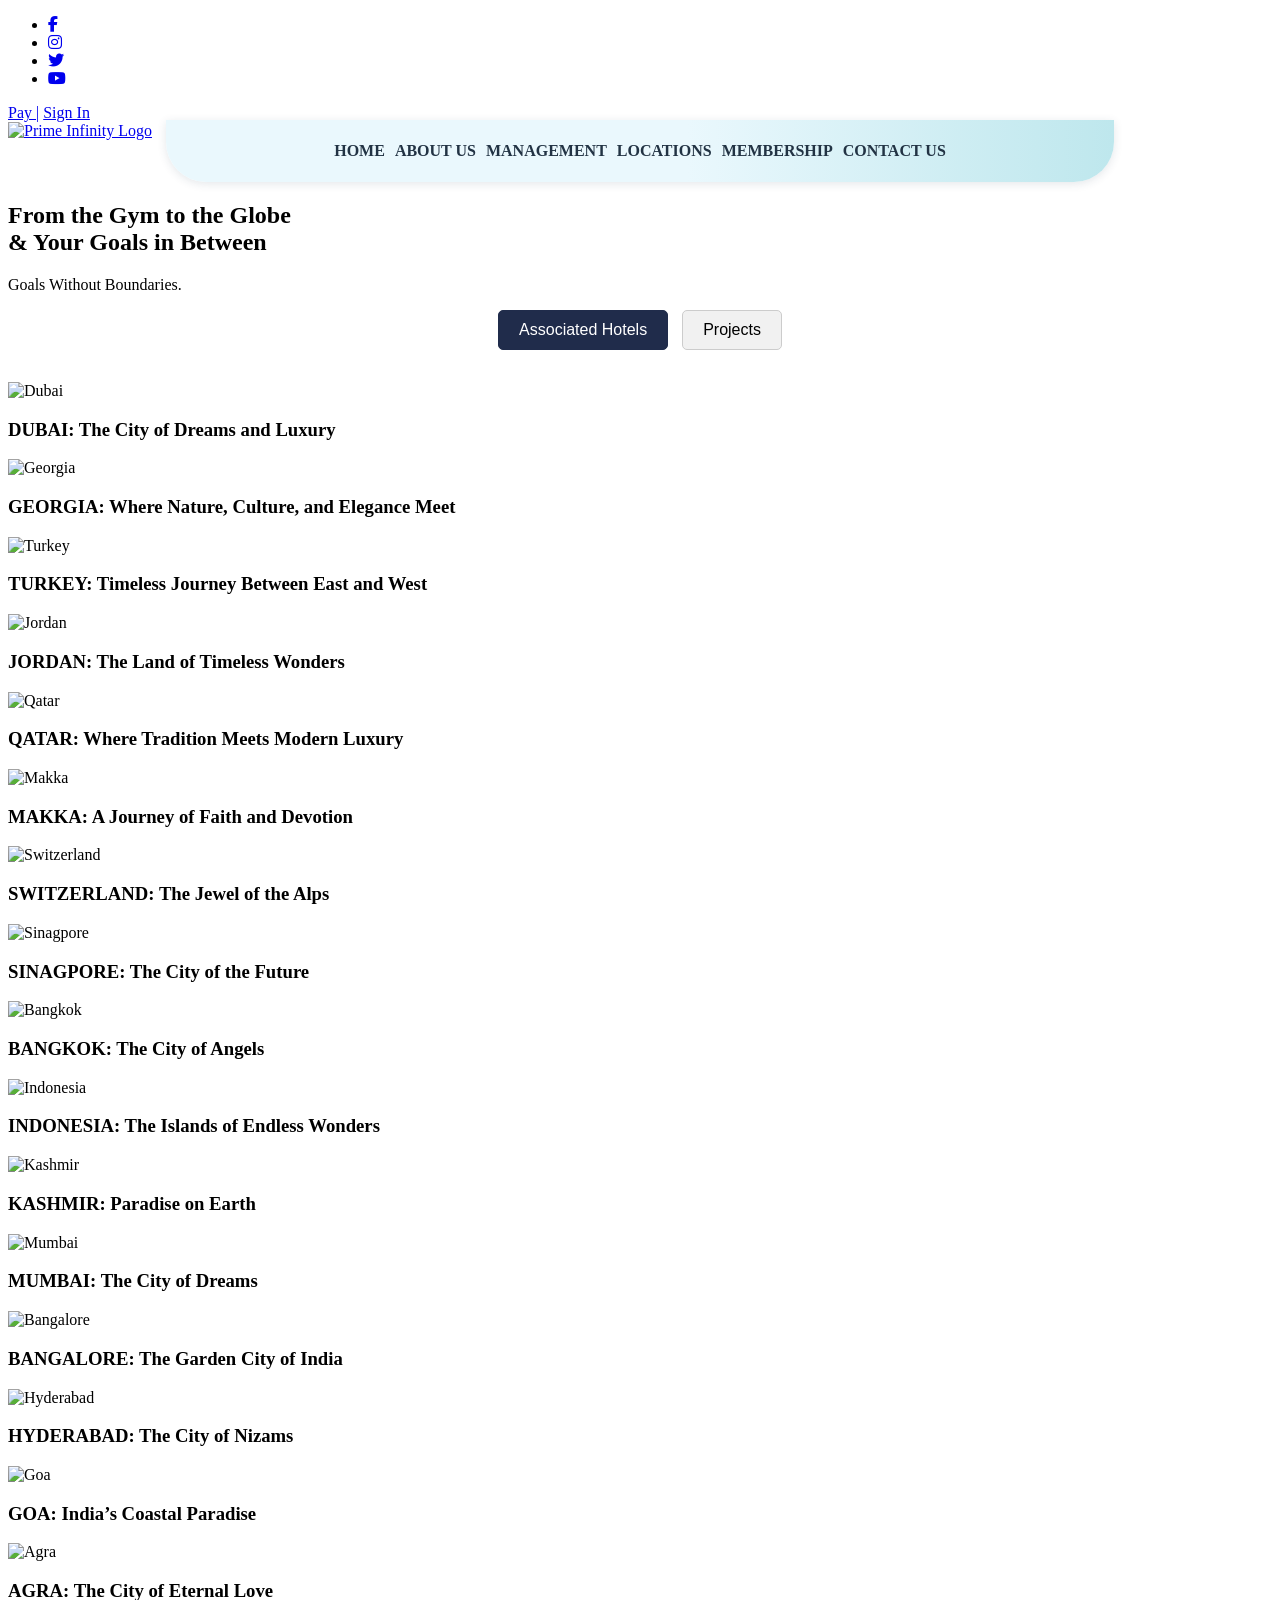
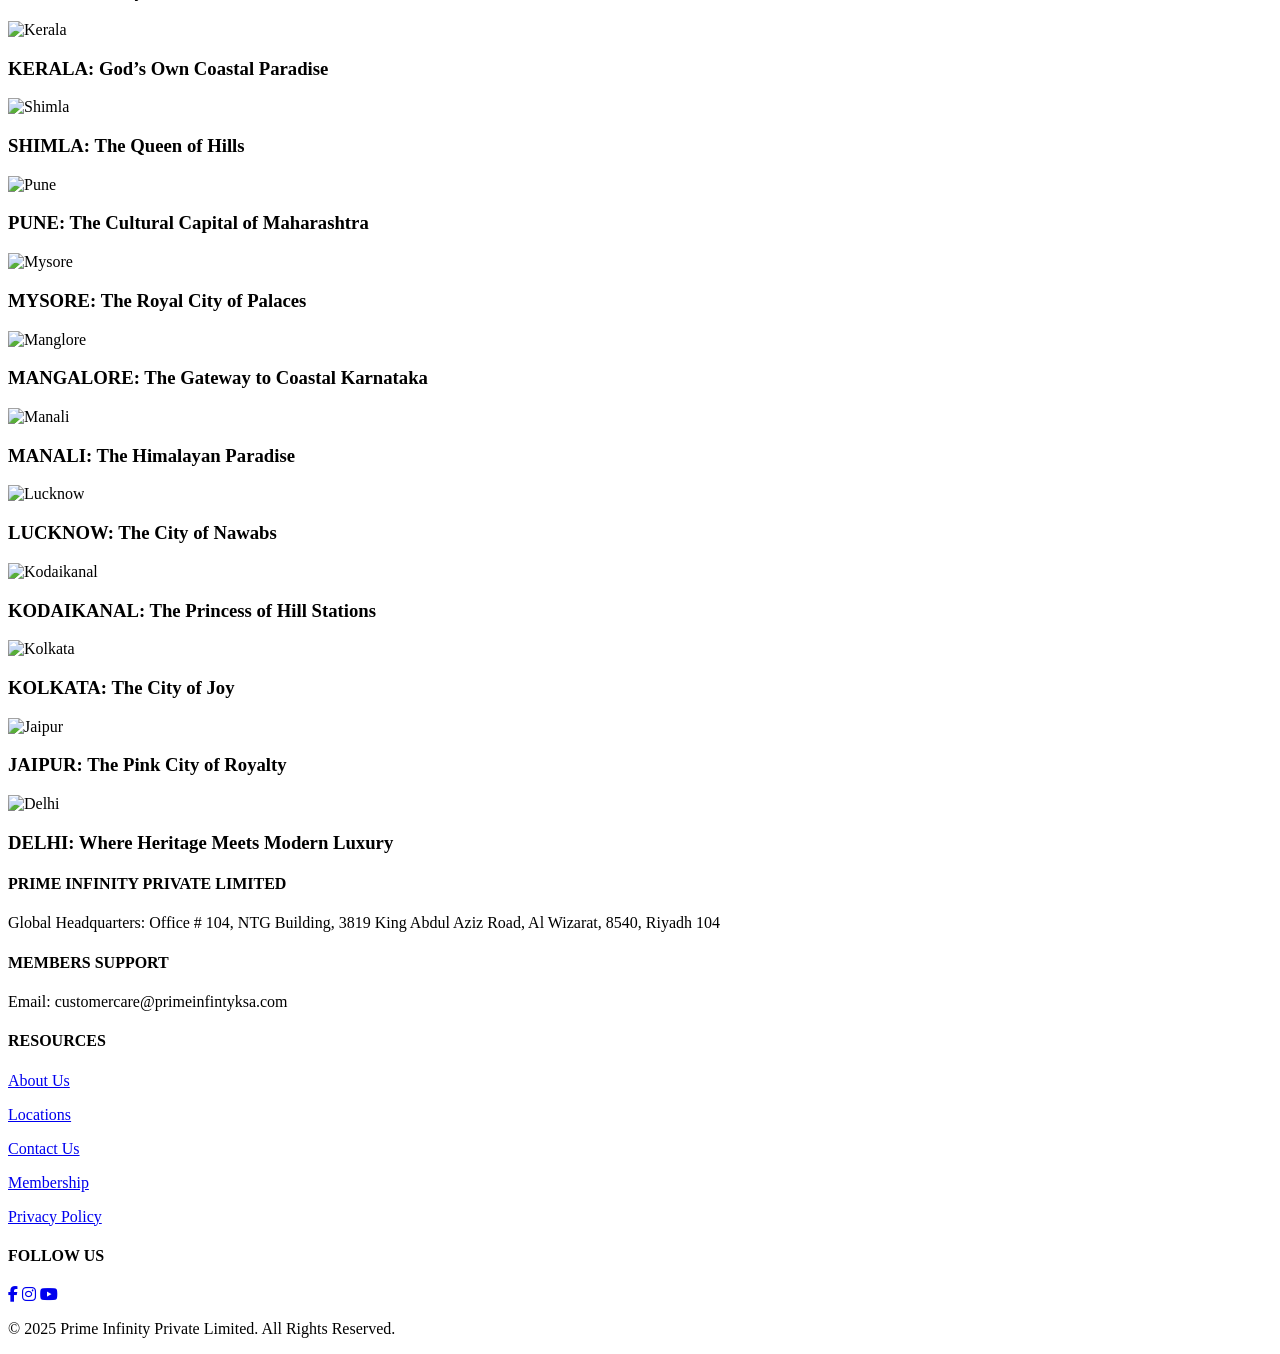
==== locations.html @ 7dd5a976 "Add files via upload" ====
<!DOCTYPE html>
<html lang="en">
<head>
    <meta charset="UTF-8">
    <meta name="viewport" content="width=device-width, initial-scale=1.0">
    <title>Locations | Prime Infinity</title>
    <meta name="description" content="Explore Prime Infinity's exclusive clubs, resorts, and fitness centers across Bangalore, Chennai, Hyderabad, Mumbai, and more.">
    <link rel="stylesheet" href="assets/css/style.css">
    <link rel="stylesheet" href="https://cdnjs.cloudflare.com/ajax/libs/font-awesome/6.5.2/css/all.min.css" />
    <link rel="icon" href="assets/images/favicon.png" type="image/png">

<script src="https://cdn.tailwindcss.com"></script>
    <link rel="preconnect" href="https://fonts.googleapis.com" />
    <link rel="preconnect" href="https://fonts.gstatic.com" crossorigin />
    <link
      href="https://fonts.googleapis.com/css2?family=Playfair+Display:wght@700&family=Poppins:wght@400;500;600&display=swap"
      rel="stylesheet"
    />


 <style>
    .tabs-container {
            text-align: center;
            margin-bottom: 2rem;
        }
        .tab-btn {
            padding: 10px 20px;
            cursor: pointer;
            border: 1px solid #ccc;
            background-color: #f1f1f1;
            margin: 0 5px;
            border-radius: 5px;
            font-size: 1rem;
        }
        .tab-btn.active {
            background-color: #202C4B; /* Example active color */
            color: white;
            border-color: #202C4B;
        }
        .tab-content {
            display: none; /* Hide all tab content by default */
        }
        .tab-content.active {
            display: block; /* Show active tab content */
        }
        .location-card {
            cursor: pointer; /* Add pointer cursor to indicate it's clickable */
        }

        /* Lightbox (Full-screen image pop-up) styles */
        .lightbox {
            display: none; /* Hidden by default */
            position: fixed; /* Stay in place */
            z-index: 1000; /* Sit on top */
            left: 0;
            top: 0;
            width: 100%;
            height: 100%;
            overflow: auto; /* Enable scroll if needed */
            background-color: rgba(0,0,0,0.9); /* Black w/ opacity */
            justify-content: center;
            align-items: center;
        }
        .lightbox-content {
            margin: auto;
            display: block;
            max-width: 80%;
            max-height: 80%;
        }
        .lightbox-close {
            position: absolute;
            top: 25px;
            right: 35px;
            color: #f1f1f1;
            font-size: 40px;
            font-weight: bold;
            transition: 0.3s;
            cursor: pointer;
        }
        .lightbox-close:hover,
        .lightbox-close:focus {
            color: #bbb;
            text-decoration: none;
            cursor: pointer;
        }
        
        /* Add this CSS to the <style> block in your locations.html file */
.lightbox-nav {
    position: absolute;
    top: 50%;
    transform: translateY(-50%);
    color: white; /* White color for contrast */
    background-color: rgba(0, 0, 0, 0.5); /* Semi-transparent black background */
    border: none;
    cursor: pointer;
    font-size: 3rem; /* Make the arrow icon much larger */
    padding: 10px 15px;
    border-radius: 50%; /* Optional: for a circular button look */
    z-index: 1001; /* Ensure they are above the image and background */
    line-height: 1; /* Center the text icon vertically */
    height: 60px; /* Define size */
    width: 60px; /* Define size */
    display: flex; /* Use flexbox to truly center the arrow inside */
    justify-content: center;
    align-items: center;
    transition: background-color 0.3s;
}

.lightbox-nav:hover {
    background-color: rgba(0, 0, 0, 0.8); /* Darken on hover */
}

.lightbox-prev {
    left: 20px; /* Position on the left */
}

.lightbox-next {
    right: 20px; /* Position on the right */
}
  </style>


</head>
<body>

    
    <!-- Header  -->

    <header>
       <div class="custome-subhead-bg">
        <div class="container subheader-flex">
          <ul class="nav-menu">
            <li>
              <a
                href="https://facebook.com/your-profile"
                target="_blank"
                aria-label="Facebook"
                ><i class="fab fa-facebook-f"></i
              ></a>
            </li>
            <li>
              <a
                href="https://instagram.com/your-profile"
                target="_blank"
                aria-label="Instagram"
                ><i class="fab fa-instagram"></i
              ></a>
            </li>
            <li>
              <a
                href="https://instagram.com/your-profile"
                target="_blank"
                aria-label="Twitter"
                ><i class="fab fa-twitter"></i
              ></a>
            </li>
            <li>
              <a
                href="https://youtube.com/your-channel"
                target="_blank"
                aria-label="YouTube"
                ><i class="fab fa-youtube"></i
              ></a>
            </li>
          </ul>
          <div class="nav-right">
            <a href="#">Pay |</a>
            <a href="#">Sign In</a>
          </div>
        </div>
    </div>

      <div class="container">
        
        <nav class="navbar" style="">
          <a href="index.html" class="logo"
            ><img src="assets/images/logo1.png" alt="Prime Infinity Logo"
          /></a>
          
          <ul class="nav-menu custom-navbar-menu" style="display: flex; justify-content: center; align-items: center; gap: 10px; list-style: none; margin: 0; padding: 22px 0;background: linear-gradient(90deg,#eaf8fd 55%, #bee7ed); border-radius: 0 0 40px 40px; margin: 0 auto; width: 75%; margin-top: -20px; box-shadow: 0 2px 10px rgba(30,60,85,0.12);">
      <li><a href="index.html" class="nav-link" style="color: #234; text-decoration: none; font-weight: 600;">HOME</a></li>
      <li><a href="about.html" class="nav-link" style="color: #234; text-decoration: none; font-weight: 600;">ABOUT US</a></li>
      <li><a href="management.html" class="nav-link" style="color: #234; text-decoration: none; font-weight: 600;">MANAGEMENT</a></li>
      <li><a href="locations.html" class="nav-link active" style="color: #234; text-decoration: none; font-weight: 600;">LOCATIONS</a></li>
      <li><a href="membership.html" style="color: #234; text-decoration: none; font-weight: 600;">MEMBERSHIP</a></li>
      <li><a href="contact.html" class="nav-link" style="color: #234; text-decoration: none; font-weight: 600;">CONTACT US</a></li>
    </ul>
         
          <div class="hamburger">
            <span class="bar"></span>
            <span class="bar"></span>
            <span class="bar"></span>
          </div>
        </nav>
      </div>
    </header>

    <!-- Header end -->
    <main>
        <section class="hero-section" style="background-image: url('assets/images/locations.webp');">
   
    <div class="hero-content hero-content-left">
        <h1>From the Gym to the Globe <br>& Your Goals in Between</h1>
        <p>Goals Without Boundaries.</p>
    </div>
</section>

        <section class="section">
        <div class="container">

                <div class="tabs-container">
                    <button class="tab-btn active" data-tab="associated-hotels">Associated Hotels</button>
                    <button class="tab-btn" data-tab="projects">Projects</button>
                </div>

            
                <!-- <h2 class="section-title">Our Locations</h2> -->
                <div id="associated-hotels" class="tab-content active">
                <div class="locations-grid">
                    <div class="location-card" data-lightbox-img="assets/images/Associate Hotels/Dubai/5.jpg">
                            <img src="assets/images/Associate Hotels/Dubai/4.jpg" alt="Dubai">
                            <div class="location-overlay"><h3>DUBAI: The City of Dreams and Luxury</h3></div>
                        </div>
                        <div class="location-card" data-lightbox-img="assets/images/Associate Hotels/Georgia/6.jpg">
                            <img src="assets/images/Associate Hotels/Georgia/3.jpg" alt="Georgia">
                            <div class="location-overlay"><h3>GEORGIA: Where Nature, Culture, and Elegance Meet</h3></div>
                        </div>
                        <div class="location-card" data-lightbox-img="assets/images/Associate Hotels/Turkey/5.jpg">
                            <img src="assets/images/Associate Hotels/Turkey/4.jpg" alt="Turkey">
                            <div class="location-overlay"><h3>TURKEY: Timeless Journey Between East and West</h3></div>
                        </div>
                        <div class="location-card" data-lightbox-img="assets/images/Associate Hotels/Jordan/5.jpg">
                            <img src="assets/images/Associate Hotels/Jordan/4.jpg" alt="Jordan">
                            <div class="location-overlay"><h3>JORDAN: The Land of Timeless Wonders</h3></div>
                        </div>
                        <div class="location-card" data-lightbox-img="assets/images/Associate Hotels/Qatar/5.jpg">
                            <img src="assets/images/Associate Hotels/Qatar/1.jpg" alt="Qatar">
                            <div class="location-overlay"><h3>QATAR: Where Tradition Meets Modern Luxury</h3></div>
                        </div>
                        <div class="location-card" data-lightbox-img="assets/images/Associate Hotels/Makkah/6.jpg">
                            <img src="assets/images/Associate Hotels/Makkah/1.jpg" alt="Makka">
                            <div class="location-overlay"><h3>MAKKA: A Journey of Faith and Devotion</h3></div>
                        </div>
                        <div class="location-card" data-lightbox-img="assets/images/Associate Hotels/Switzerland/6.jpg">
                            <img src="assets/images/Associate Hotels/Switzerland/4.jpg" alt="Switzerland">
                            <div class="location-overlay"><h3>SWITZERLAND: The Jewel of the Alps</h3></div>
                        </div>
                        <div class="location-card" data-lightbox-img="assets/images/Associate Hotels/Singapore/5.jpg">
                            <img src="assets/images/Associate Hotels/Singapore/1.jpg" alt="Sinagpore">
                            <div class="location-overlay"><h3>SINAGPORE: The City of the Future</h3></div>
                        </div>
                         <div class="location-card" data-lightbox-img="assets/images/Associate Hotels/Bangkok/5.jpg">
                            <img src="assets/images/Associate Hotels/Bangkok/3.jpg" alt="Bangkok">
                            <div class="location-overlay"><h3>BANGKOK: The City of Angels</h3></div>
                        </div>
                        <div class="location-card" data-lightbox-img="assets/images/Associate Hotels/Indonesia/5.jpg">
                            <img src="assets/images/Associate Hotels/Indonesia/3.jpg" alt="Indonesia">
                            <div class="location-overlay"><h3>INDONESIA: The Islands of Endless Wonders</h3></div>
                        </div>
                        <div class="location-card" data-lightbox-img="assets/images/Associate Hotels/Kashmir/5.jpg">
                            <img src="assets/images/Associate Hotels/Kashmir/1.jpg" alt="Kashmir">
                            <div class="location-overlay"><h3>KASHMIR: Paradise on Earth</h3></div>
                        </div>
                        <div class="location-card" data-lightbox-img="assets/images/Associate Hotels/Mumbai/5.jpg">
                            <img src="assets/images/Associate Hotels/Mumbai/4.jpg" alt="Mumbai">
                            <div class="location-overlay"><h3>MUMBAI: The City of Dreams</h3></div>
                        </div>
                        <div class="location-card" data-lightbox-img="assets/images/Associate Hotels/Bangalore/5.jpg">
                            <img src="assets/images/Associate Hotels/Banglore/4.jpg" alt="Bangalore">
                            <div class="location-overlay"><h3>BANGALORE: The Garden City of India</h3></div>
                        </div>
                        <div class="location-card" data-lightbox-img="assets/images/Associate Hotels/Hyderabad/6.jpg">
                            <img src="assets/images/Associate Hotels/Hyderabad/4.jpg" alt="Hyderabad">
                            <div class="location-overlay"><h3>HYDERABAD: The City of Nizams</h3></div>
                        </div>
                        <div class="location-card" data-lightbox-img="assets/images/Associate Hotels/Goa/5.jpg">
                            <img src="assets/images/Associate Hotels/Goa/4.jpg" alt="Goa">
                            <div class="location-overlay"><h3>GOA: India’s Coastal Paradise</h3></div>
                        </div>
                        <div class="location-card" data-lightbox-img="assets/images/Associate Hotels/Agra/6.jpg">
                            <img src="assets/images/Associate Hotels/Agra/1.jpg" alt="Agra">
                            <div class="location-overlay"><h3>AGRA: The City of Eternal Love</h3></div>
                        </div>
                        <div class="location-card" data-lightbox-img="assets/images/Associate Hotels/Kerala/6.jpg">
                            <img src="assets/images/Associate Hotels/Kerala/4.jpg" alt="Kerala">
                            <div class="location-overlay"><h3>KERALA: God’s Own Coastal Paradise</h3></div>
                        </div>
                        <div class="location-card" data-lightbox-img="assets/images/Associate Hotels/Shimla/5.jpg">
                            <img src="assets/images/Associate Hotels/Shimla/2.jpg" alt="Shimla">
                            <div class="location-overlay"><h3>SHIMLA: The Queen of Hills</h3></div>
                        </div>
                        <div class="location-card" data-lightbox-img="assets/images/Associate Hotels/Pune/6.jpg">
                            <img src="assets/images/Associate Hotels/Pune/1.jpg" alt="Pune">
                            <div class="location-overlay"><h3>PUNE: The Cultural Capital of Maharashtra</h3></div>
                        </div>
                        <div class="location-card" data-lightbox-img="assets/images/Associate Hotels/Mysore/5.jpg">
                            <img src="assets/images/Associate Hotels/Mysore/2.jpg" alt="Mysore">
                            <div class="location-overlay"><h3>MYSORE: The Royal City of Palaces</h3></div>
                        </div>
                        <div class="location-card" data-lightbox-img="assets/images/Associate Hotels/Mangalore/5.jpg">
                            <img src="assets/images/Associate Hotels/Mangalore/1.jpg" alt="Manglore">
                            <div class="location-overlay"><h3>MANGALORE: The Gateway to Coastal Karnataka</h3></div>
                        </div>
                        <div class="location-card" data-lightbox-img="assets/images/Associate Hotels/Manali/5.jpg">
                            <img src="assets/images/Associate Hotels/Manali/2.jpg" alt="Manali">
                            <div class="location-overlay"><h3>MANALI: The Himalayan Paradise</h3></div>
                        </div>
                        <div class="location-card" data-lightbox-img="assets/images/Associate Hotels/Lucknow/6.jpg">
                            <img src="assets/images/Associate Hotels/Lucknow/4.jpg" alt="Lucknow">
                            <div class="location-overlay"><h3>LUCKNOW: The City of Nawabs</h3></div>
                        </div>
                        <div class="location-card" data-lightbox-img="assets/images/Associate Hotels/Kodaikanal/6.jpg">
                            <img src="assets/images/Associate Hotels/Kodaikanal/4.jpg" alt="Kodaikanal">
                            <div class="location-overlay"><h3>KODAIKANAL: The Princess of Hill Stations</h3></div>
                        </div>
                        <div class="location-card" data-lightbox-img="assets/images/Associate Hotels/Kolkata/6.jpg">
                            <img src="assets/images/Associate Hotels/Kolkata/4.jpg" alt="Kolkata">
                            <div class="location-overlay"><h3>KOLKATA: The City of Joy</h3></div>
                        </div>
                        <div class="location-card" data-lightbox-img="assets/images/Associate Hotels/Jaipur/6.jpg">
                            <img src="assets/images/Associate Hotels/Jaipur/3.jpg" alt="Jaipur">
                            <div class="location-overlay"><h3>JAIPUR: The Pink City of Royalty</h3></div>
                        </div>
                         <div class="location-card" data-lightbox-img="assets/images/Associate Hotels/Delhi/5.jpg">
                            <img src="assets/images/Associate Hotels/Delhi/4.jpg" alt="Delhi">
                            <div class="location-overlay"><h3>DELHI: Where Heritage Meets Modern Luxury</h3></div>
                        </div>
                    </div>
                </div>

                <div id="projects" class="tab-content">
                    <div class="locations-grid">
                        <div class="location-card" data-lightbox-img="assets/images/Projects/Country Kuteeram/8.jpg, assets/images/Projects/Country Kuteeram/9.jpg">
                            <img src="assets/images/Projects/Country Kuteeram/1.jpg" alt="COUNTRY KUTEERAM">
                            <div class="location-overlay"><h3>COUNTRY KUTEERAM</h3></div>
                        </div>
                        <div class="location-card" data-lightbox-img="assets/images/Projects/Osadia Garden City/1.jpg, assets/images/Projects/Osadia Garden City/2.jpg">
                            <img src="assets/images/Projects/Osadia Garden City/investment brochure final 2.jpg" alt="OSADIA GARDEN CITY">
                            <div class="location-overlay"><h3>OSADIA GARDEN CITY</h3></div>
                        </div>
                        <div class="location-card" data-lightbox-img="assets/images/Projects/Blue Breeze/1.jpg, assets/images/Projects/Blue Breeze/2.jpg">
                            <img src="assets/images/Projects/Blue Breeze/investment brochure final 2.jpg" alt="BLUE BREEZE">
                            <div class="location-overlay"><h3>BLUE BREEZE</h3></div>
                        </div>
                        <div class="location-card" data-lightbox-img="assets/images/Projects/Coconut Grove/1.jpg, assets/images/Projects/Coconut Grove/2.jpg">
                            <img src="assets/images/Projects/Coconut Grove/investment brochure final 2.jpg" alt="COCONUT GROVE">
                            <div class="location-overlay"><h3>COCONUT GROVE</h3></div>
                        </div>
                         <div class="location-card" data-lightbox-img="assets/images/Projects/Fairway/1.jpg, assets/images/Projects/Fairway/2.jpg">
                            <img src="assets/images/Projects/Fairway/investment brochure final 2.jpg" alt="FAIRWAY">
                            <div class="location-overlay"><h3>FAIRWAY</h3></div>
                        </div>
						<div class="location-card" data-lightbox-img="assets/images/Projects/Peacock Feathers/1.jpg, assets/images/Projects/Peacock Feathers/2.jpg">
                            <img src="assets/images/Projects/Peacock Feathers/investment brochure final 2.jpg" alt="PEACOCK FEATHERS">
                            <div class="location-overlay"><h3>PEACOCK FEATHERS</h3></div>
                        </div>
						<div class="location-card" data-lightbox-img="assets/images/Projects/Sagar Sundarvan/1.jpg, assets/images/Projects/Sagar Sundarvan/2.jpg">
                            <img src="assets/images/Projects/Sagar Sundarvan/investment brochure final 2.jpg" alt="SAGAR SUNDARVAN">
                            <div class="location-overlay"><h3>SAGAR SUNDARVAN</h3></div>
                        </div>
						<div class="location-card" data-lightbox-img="assets/images/Projects/Saila Bhoomi/1.jpg, assets/images/Projects/Saila Bhoomi/2.jpg">
                            <img src="assets/images/Projects/Saila Bhoomi/investment brochure final 2.jpg" alt="SAILA BHOOMI">
                            <div class="location-overlay"><h3>SAILA BHOOMI</h3></div>
                        </div>
						<div class="location-card" data-lightbox-img="assets/images/Projects/Saila Bhoomi Imperial/1.jpg, assets/images/Projects/Saila Bhoomi Imperial/2.jpg">
                            <img src="assets/images/Projects/Saila Bhoomi Imperial/investment brochure final 2.jpg" alt="SAILA BHOOMI IMPERIAL">
                            <div class="location-overlay"><h3>SAILA BHOOMI IMPERIAL</h3></div>
                        </div>
						<div class="location-card" data-lightbox-img="assets/images/Projects/Sagar Pushpavan/1.jpg, assets/images/Projects/Sagar Pushpavan/2.jpg">
                            <img src="assets/images/Projects/Sagar Pushpavan/investment brochure final 2.jpg" alt="SAGAR PUSHPAVAN">
                            <div class="location-overlay"><h3>SAGAR PUSHPAVAN</h3></div>
                        </div>
						<div class="location-card" data-lightbox-img="assets/images/Projects/Fariway Extension/1.jpg, assets/images/Projects/Fariway Extension/2.jpg">
                            <img src="assets/images/Projects/Fariway Extension/investment brochure final 2.jpg" alt="FAIRWAY EXTENSION">
                            <div class="location-overlay"><h3>FAIRWAY EXTENSION</h3></div>
                        </div>
						<div class="location-card" data-lightbox-img="assets/images/Projects/Sagar Meadows/1.jpg, assets/images/Projects/Sagar Meadows/2.jpg">
                            <img src="assets/images/Projects/Sagar Meadows/investment brochure final 2.jpg" alt="SAGAR MEADOWS">
                            <div class="location-overlay"><h3>SAGAR MEADOWS</h3></div>
                        </div>
						<div class="location-card" data-lightbox-img="assets/images/Projects/Golf Village/1.jpg, assets/images/Projects/Golf Village/2.jpg">
                            <img src="assets/images/Projects/Golf Village/investment brochure final 2.jpg" alt="GOLF VILLAGE">
                            <div class="location-overlay"><h3>GOLF VILLAGE</h3></div>
                        </div>
						<div class="location-card" data-lightbox-img="assets/images/Projects/Haritahavanam/1.jpg, assets/images/Projects/Haritahavanam/2.jpg">
                            <img src="assets/images/Projects/Haritahavanam/investment brochure final 2.jpg" alt="HARITHAVANAM">
                            <div class="location-overlay"><h3>HARITHAVANAM</h3></div>
                        </div>
						<div class="location-card" data-lightbox-img="assets/images/Projects/Ratna Bhoomi/1.jpg, assets/images/Projects/Ratna Bhoomi/2.jpg">
                            <img src="assets/images/Projects/Ratna Bhoomi/3.png" alt="RATNA BHOOMI">
                            <div class="location-overlay"><h3>RATNA BHOOMI</h3></div>
                        </div>
						<div class="location-card" data-lightbox-img="assets/images/Projects/Ratna Bhoomi New/1.jpg, assets/images/Projects/Ratna Bhoomi New/2.jpg">
                            <img src="assets/images/Projects/Ratna Bhoomi New/investment brochure final 2.jpg" alt="RATNA BHOOMI NEW">
                            <div class="location-overlay"><h3>RATNA BHOOMI NEW</h3></div>
                        </div>
						<div class="location-card" data-lightbox-img="assets/images/Projects/Raj Bhoomi New/1.jpg, assets/images/Projects/Raj Bhoomi New/2.jpg">
                            <img src="assets/images/Projects/Raj Bhoomi New/investment brochure final 2.jpg" alt="RAJ BHOOMI NEW">
                            <div class="location-overlay"><h3>RAJ BHOOMI NEW</h3></div>
                        </div>
						<div class="location-card" data-lightbox-img="assets/images/Projects/Flamingo Nests/1.jpg, assets/images/Projects/Flamingo Nests/2.jpg">
                            <img src="assets/images/Projects/Flamingo Nests/investment brochure final 2.jpg" alt="FLAMINGO NESTS">
                            <div class="location-overlay"><h3>FLAMINGO NESTS</h3></div>
                        </div>
						<div class="location-card" data-lightbox-img="assets/images/Projects/Thirupuram/1.jpg, assets/images/Projects/Thirupuram/2.jpg">
                            <img src="assets/images/Projects/Thirupuram/investment brochure final 2.jpg" alt="THIRUPURAM">
                            <div class="location-overlay"><h3>THIRUPURAM</h3></div>
                        </div>
						<div class="location-card" data-lightbox-img="assets/images/Projects/Vedic Meadows/1.jpg, assets/images/Projects/Vedic Meadows/2.jpg">
                            <img src="assets/images/Projects/Vedic Meadows/investment brochure final 2.jpg" alt="VEDIC MEADOWS">
                            <div class="location-overlay"><h3>VEDIC MEADOWS</h3></div>
                        </div>
						<div class="location-card" data-lightbox-img="assets/images/Projects/Capital Meadows/1.jpg, assets/images/Projects/Capital Meadows/2.jpg">
                            <img src="assets/images/Projects/Capital Meadows/investment brochure final 2.jpg" alt="CAPITAL MEADOWS">
                            <div class="location-overlay"><h3>CAPITAL MEADOWS</h3></div>
                        </div>
						<div class="location-card" data-lightbox-img="assets/images/Projects/Capital Meadows 2/1.jpg, assets/images/Projects/Capital Meadows 2/2.jpg">
                            <img src="assets/images/Projects/Capital Meadows 2/investment brochure final 2.jpg" alt="CAPITAL MEADOWS 2">
                            <div class="location-overlay"><h3>CAPITAL MEADOWS 2</h3></div>
                        </div>
						<div class="location-card" data-lightbox-img="assets/images/Projects/Sarzameen/1.jpg, assets/images/Projects/Sarzameen/2.jpg">
                            <img src="assets/images/Projects/Sarzameen/investment brochure final 2.jpg" alt="SARZAMEEN">
                            <div class="location-overlay"><h3>SARZAMEEN</h3></div>
                        </div>
						<div class="location-card" data-lightbox-img="assets/images/Projects/Pilani Domiciles/1.jpg, assets/images/Projects/Pilani Domiciles/2.jpg">
                            <img src="assets/images/Projects/Pilani Domiciles/investment brochure final 2.jpg" alt="PILANI DMOCILES">
                            <div class="location-overlay"><h3>PILANI DMOCILES</h3></div>
                        </div>
						<div class="location-card" data-lightbox-img="assets/images/Projects/Ambiance Malligai/1.jpg, assets/images/Projects/Ambiance Malligai/2.jpg">
                            <img src="assets/images/Projects/Ambiance Malligai/investment brochure final 2.jpg" alt="AMBIANCE MALLIGAI">
                            <div class="location-overlay"><h3>AMBIANCE MALLIGAI</h3></div>
                        </div>
						<div class="location-card" data-lightbox-img="assets/images/Projects/Madhura Bhoomi/1.jpg, assets/images/Projects/Madhura Bhoomi/2.jpg">
                            <img src="assets/images/Projects/Madhura Bhoomi/investment brochure final 2.jpg" alt="MADHURA BHOOMI">
                            <div class="location-overlay"><h3>MADHURA BHOOMI</h3></div>
                        </div>
						<div class="location-card" data-lightbox-img="assets/images/Projects/Madhura Bhoomi Regal/1.jpg, assets/images/Projects/Madhura Bhoomi Regal/2.jpg">
                            <img src="assets/images/Projects/Madhura Bhoomi Regal /investment brochure final 2.jpg" alt=">MADHURA BHOOMI REGAL">
                            <div class="location-overlay"><h3>MADHURA BHOOMI REGAL</h3></div>
                        </div>
						<div class="location-card" data-lightbox-img="assets/images/Projects/Thangapuram/1.jpg, assets/images/Projects/Thangapuram/2.jpg">
                            <img src="assets/images/Projects/Thangapuram/investment brochure final 2.jpg" alt="THANGAPURAM">
                            <div class="location-overlay"><h3>THANGAPURAM</h3></div>
                        </div>
						
                    </div>
            </div>
        </section>
    </main>

    <footer>
    <div class="container">
        <div class="footer-grid">
            <div class="footer-col">
                <h4>PRIME INFINITY PRIVATE LIMITED</h4>
                 
                <p>Global Headquarters: Office # 104, NTG Building, 3819 King Abdul Aziz Road, Al Wizarat, 8540, Riyadh 104</p>
            </div>
            <div class="footer-col">
                <h4>MEMBERS SUPPORT</h4>
                <p>Email: customercare@primeinfintyksa.com</p>
            </div>
            <div class="footer-col">
                <h4>RESOURCES</h4>
                <p><a href="about.html">About Us</a></p>
                <p><a href="locations.html">Locations</a></p>
                <p><a href="contact.html">Contact Us</a></p>
                <p><a href="membership.html">Membership</a></p>
                <p><a href="#">Privacy Policy</a></p>
            </div>
            <div class="footer-col">
                <h4>FOLLOW US</h4>
                <div class="social-icons">
    <a href="https://facebook.com/your-profile" target="_blank" aria-label="Facebook"><i class="fab fa-facebook-f"></i></a>
    <a href="https://instagram.com/your-profile" target="_blank" aria-label="Instagram"><i class="fab fa-instagram"></i></a>
    <a href="https://youtube.com/your-channel" target="_blank" aria-label="YouTube"><i class="fab fa-youtube"></i></a>
                </div>
            </div>
        </div>
        <div class="footer-bottom">
            <p>© 2025 Prime Infinity Private Limited. All Rights Reserved.</p>
        </div>
    </div>
</footer>

    <script src="assets/js/script.js"></script>
    <script>
document.addEventListener('DOMContentLoaded', function() {
    // --- TAB FUNCTIONALITY (unchanged) ---
    const tabButtons = document.querySelectorAll('.tab-btn');
    const tabContents = document.querySelectorAll('.tab-content');

    tabButtons.forEach(button => {
        button.addEventListener('click', () => {
            tabButtons.forEach(btn => btn.classList.remove('active'));
            tabContents.forEach(content => content.classList.remove('active'));
            button.classList.add('active');
            const tabId = button.getAttribute('data-tab');
            const tabEl = document.getElementById(tabId);
            if (tabEl) tabEl.classList.add('active');
        });
    });

    // --- LIGHTBOX FUNCTIONALITY (multi-image support) ---
    const lightbox = document.getElementById('imageLightbox');
    const lightboxImg = document.getElementById('lightboxImg');
    const locationCards = document.querySelectorAll('.location-card');
    const closeBtn = document.querySelector('.lightbox-close');
    const prevBtn = document.querySelector('.lightbox-prev');
    const nextBtn = document.querySelector('.lightbox-next');

    let activeImages = []; // array of URLs for current open card
    let activeIndex = 0;

    function showLightboxWith(images, startIndex = 0) {
        if (!images || images.length === 0) return;
        activeImages = images;
        activeIndex = Math.max(0, Math.min(startIndex, images.length - 1));
        lightboxImg.src = activeImages[activeIndex];
        lightbox.style.display = 'flex';
        lightbox.setAttribute('aria-hidden', 'false');

        // show/hide nav buttons depending on number of images
        if (activeImages.length > 1) {
            prevBtn.style.display = 'flex';
            nextBtn.style.display = 'flex';
        } else {
            prevBtn.style.display = 'none';
            nextBtn.style.display = 'none';
        }
    }

    function closeLightbox() {
        lightbox.style.display = 'none';
        lightbox.setAttribute('aria-hidden', 'true');
        lightboxImg.src = '';
        activeImages = [];
        activeIndex = 0;
    }

    function showIndex(i) {
        if (!activeImages || activeImages.length === 0) return;
        activeIndex = (i + activeImages.length) % activeImages.length; // wrap
        lightboxImg.src = activeImages[activeIndex];
    }

    if (locationCards.length > 0 && lightbox && lightboxImg) {
        locationCards.forEach(card => {
            card.addEventListener('click', () => {
                // read data-lightbox-img (comma-separated) or fallback to contained <img>
                const raw = card.getAttribute('data-lightbox-img') || '';
                let images = [];

                if (raw.trim().length) {
                    images = raw.split(',').map(s => s.trim()).filter(Boolean);
                }

                if (images.length === 0) {
                    const imgEl = card.querySelector('img');
                    if (imgEl && imgEl.src) images = [imgEl.src];
                }

                if (images.length > 0) {
                    showLightboxWith(images, 0);
                }
            });
        });

        if (closeBtn) closeBtn.addEventListener('click', closeLightbox);
        if (prevBtn) prevBtn.addEventListener('click', () => showIndex(activeIndex - 1));
        if (nextBtn) nextBtn.addEventListener('click', () => showIndex(activeIndex + 1));

        // close when clicking outside the image
        lightbox.addEventListener('click', (event) => {
            if (event.target === lightbox) closeLightbox();
        });

        // keyboard navigation: Esc to close, arrows to navigate
        document.addEventListener('keydown', (e) => {
            if (lightbox.style.display === 'flex') {
                if (e.key === 'Escape') closeLightbox();
                if (e.key === 'ArrowLeft') showIndex(activeIndex - 1);
                if (e.key === 'ArrowRight') showIndex(activeIndex + 1);
            }
        });
    }
});
</script>

<!-- Lightbox markup (replace existing one) -->
<div id="imageLightbox" class="lightbox" aria-hidden="true" role="dialog">
  <button class="lightbox-nav lightbox-prev" aria-label="Previous image">&lsaquo;</button>
  <span class="lightbox-close" aria-label="Close">&times;</span>
  <img id="lightboxImg" class="lightbox-content" src="" alt="Full view">
  <button class="lightbox-nav lightbox-next" aria-label="Next image">&rsaquo;</button>
</div>

</body>
</html>
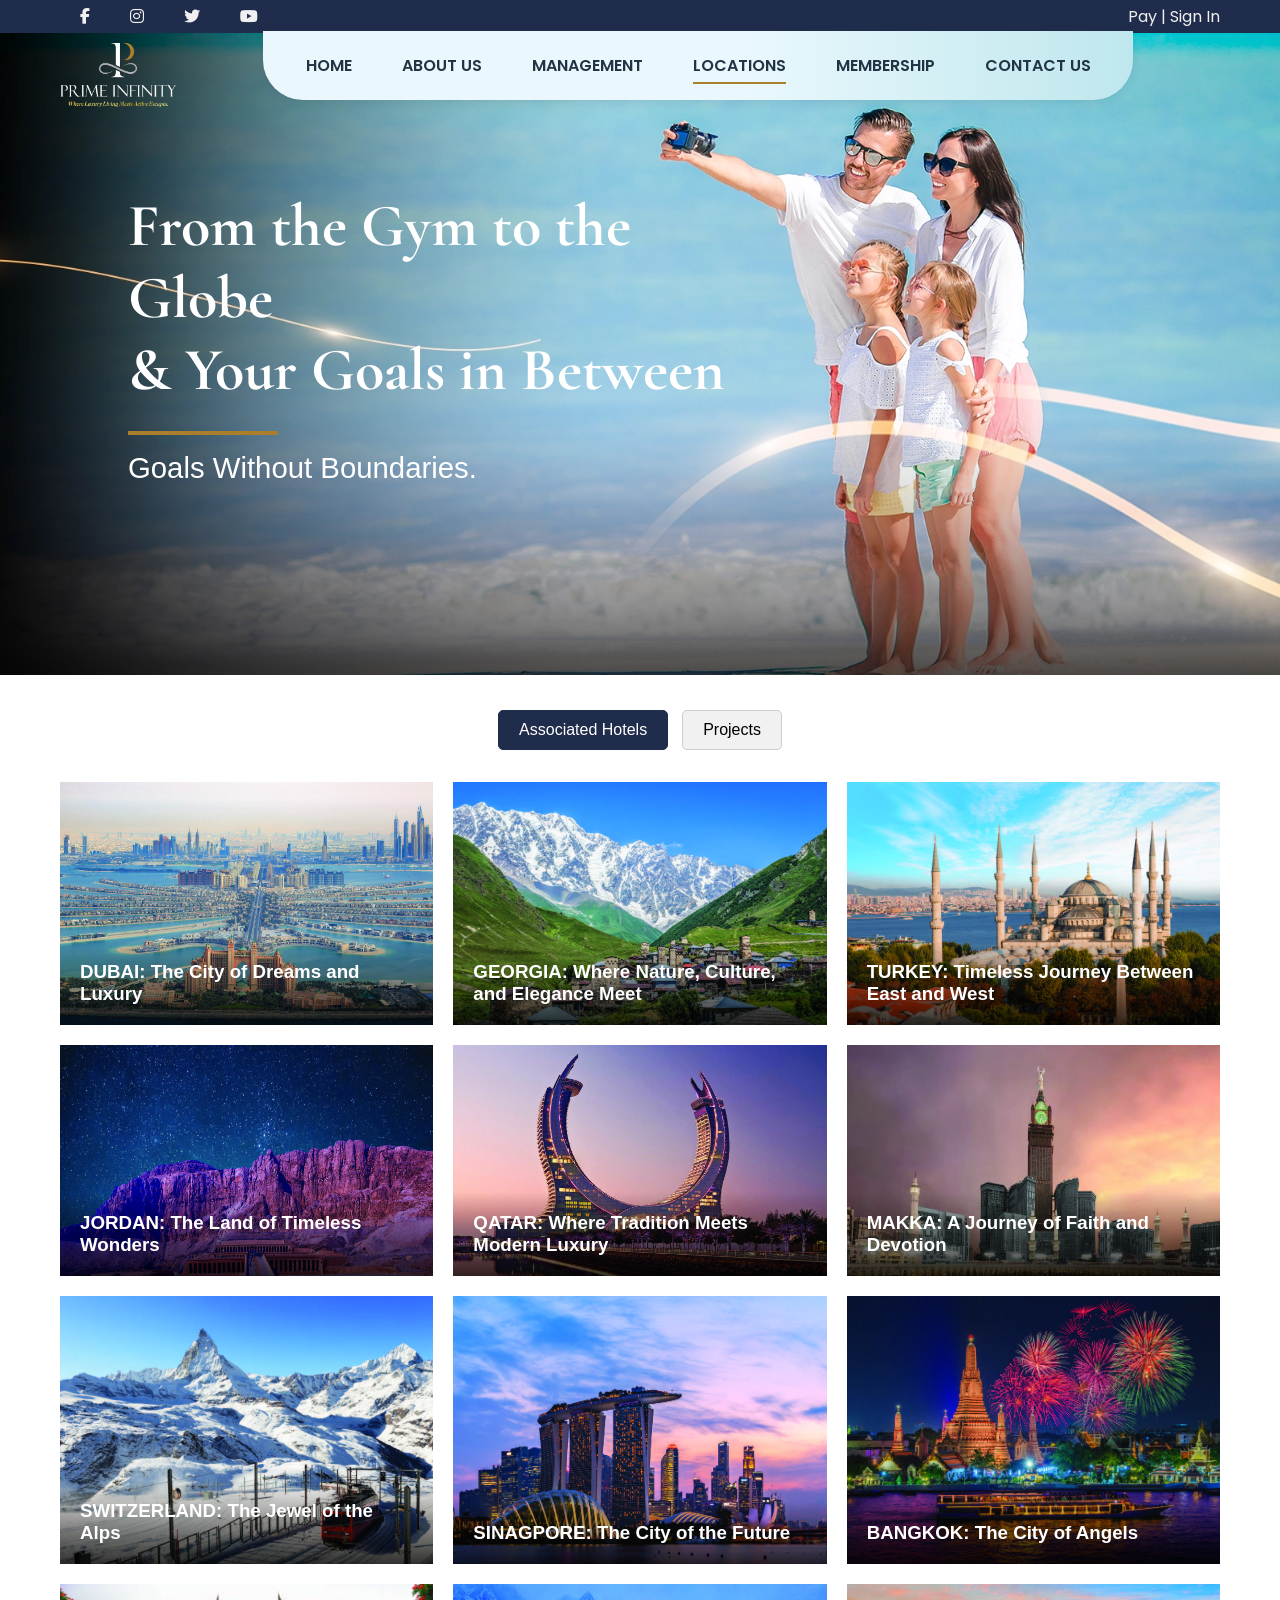
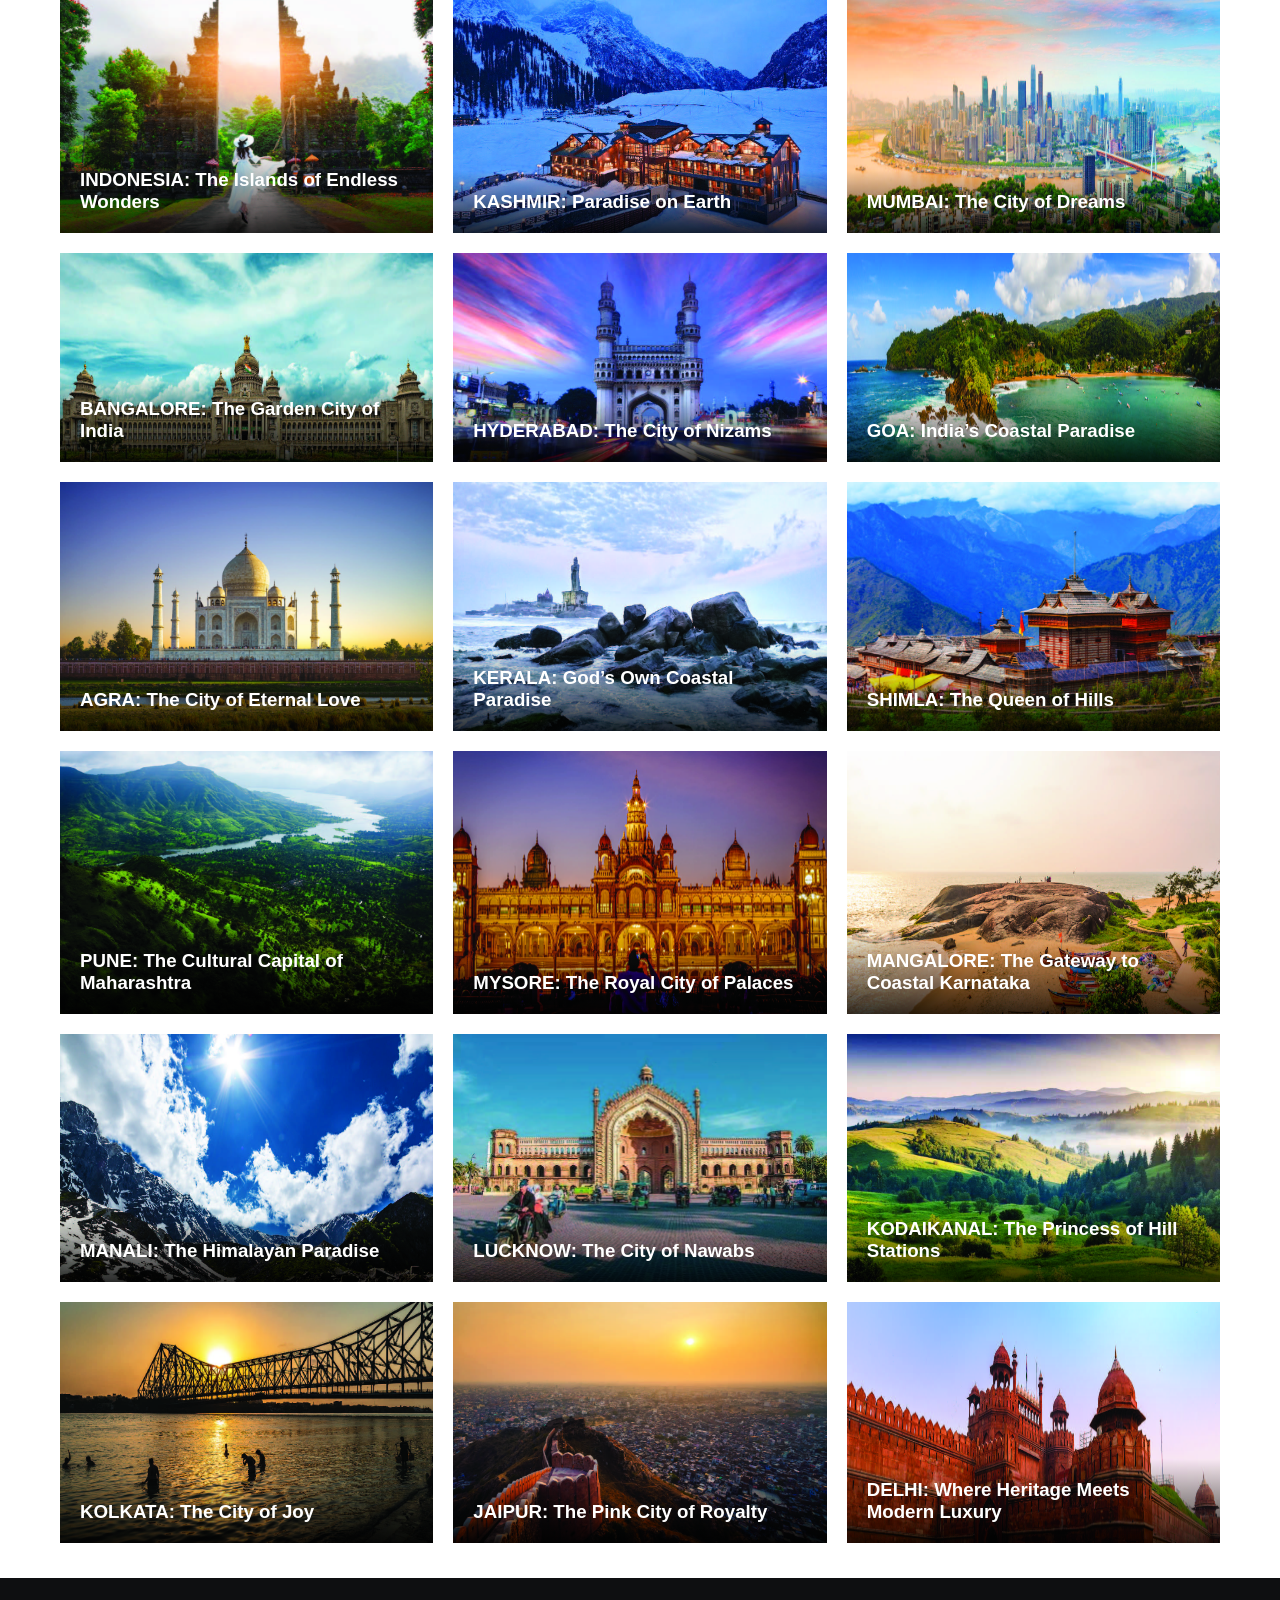
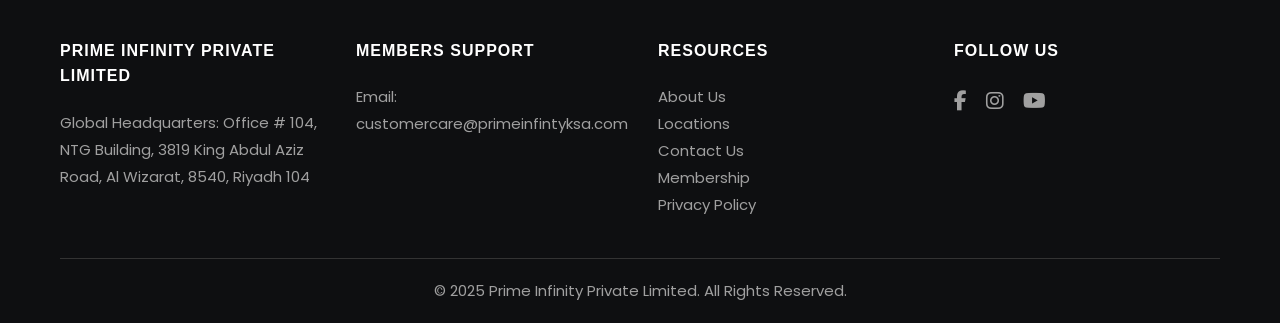
==== commit 69210025: "Update locations.html" ====
--- a/locations.html
+++ b/locations.html
@@ -435,7 +435,7 @@
                             <div class="location-overlay"><h3>MADHURA BHOOMI</h3></div>
                         </div>
 						<div class="location-card" data-lightbox-img="assets/images/Projects/Madhura Bhoomi Regal/1.jpg, assets/images/Projects/Madhura Bhoomi Regal/2.jpg">
-                            <img src="assets/images/Projects/Madhura Bhoomi Regal /investment brochure final 2.jpg" alt=">MADHURA BHOOMI REGAL">
+                            <img src="assets/images/Projects/Madhura Bhoomi Regal/investment brochure final 2.jpg" alt=">MADHURA BHOOMI REGAL">
                             <div class="location-overlay"><h3>MADHURA BHOOMI REGAL</h3></div>
                         </div>
 						<div class="location-card" data-lightbox-img="assets/images/Projects/Thangapuram/1.jpg, assets/images/Projects/Thangapuram/2.jpg">
@@ -596,4 +596,4 @@
 </div>
 
 </body>
-</html>+</html>
--- a/assets/css/style.css
+++ b/assets/css/style.css
@@ -0,0 +1,859 @@
+
+/* --- Google Fonts & Global Styles --- */
+@import url('https://fonts.googleapis.com/css2?family=Cormorant+Garamond:wght@700&family=Proxima+Nova,sans-serif&display=swap');
+
+:root {
+    --gold: #AA7F2C;
+    --dark-blue: #202C4B;
+    --text-light: #f0f0f0;
+    --text-dark: #333;
+    --bg-light: #ffffff;
+    --bg-dark: #0a0a0a;
+}
+
+* {
+    margin: 0;
+    padding: 0;
+    box-sizing: border-box;
+}
+
+body {
+    font-family: 'Proxima Nova', sans-serif;
+    color: var(--text-dark);
+    background-color: var(--bg-light);
+    overflow-x: hidden;
+}
+
+h1, h2, h3, h4, h5, h6 {
+    font-family: 'Big Caslon', 'Cormorant Garamond', serif;
+    font-weight: 700;
+}
+
+.container {
+    max-width: 1200px;
+    margin: 0 auto;
+    padding: 0 20px;
+}
+.custome-subhead-bg{
+    background-color: #202c4b;
+    padding: 5px;
+}
+
+/* --- Header & Navigation --- */
+header {
+    position: absolute;
+    top: 0;
+    left: 0;
+    width: 100%;
+    z-index: 100;
+    /* padding: 20px 0; */
+}
+
+.navbar {
+    display: flex;
+    justify-content: space-between;
+    align-items: center;
+}
+.custom-navbar-menu{
+    justify-content: center;
+    width: 100%;
+}
+
+.logo img {
+    height: 88px;
+    padding-top: 15px;
+}
+.custom-checkbox{
+    display: flex;
+
+}
+.custom-input-check{
+    width: auto !important;
+}
+.text-dark{
+    color: #000;
+}
+.custom-margin-checkbox{
+    margin-left: 10px;
+}
+.custom-app-store{
+    display: flex;
+    justify-content: center;
+}
+.custom-play-store{
+    margin-right: 10px;
+}
+
+.nav-menu {
+    list-style: none;
+    display: flex;
+}
+
+.nav-menu li {
+    margin: 0 20px;
+}
+
+.nav-menu a {
+    color: var(--text-light);
+    text-decoration: none;
+    font-size: 16px;
+    padding-bottom: 5px;
+    border-bottom: 2px solid transparent;
+    transition: border-color 0.3s;
+}
+
+.nav-menu a:hover, .nav-menu a.active {
+    border-bottom-color: var(--gold);
+}
+
+.nav-right a {
+    color: var(--text-light);
+    text-decoration: none;
+    /* margin-left: 20px; */
+    font-size: 16px;
+}
+
+/* Mobile Menu */
+.hamburger {
+    display: none;
+    cursor: pointer;
+}
+
+.bar {
+    display: block;
+    width: 25px;
+    height: 3px;
+    margin: 5px auto;
+    background-color: white;
+    transition: all 0.3s ease-in-out;
+}
+
+/* --- Hero & Slider Section --- */
+.hero-slider, .hero-section {
+    position: relative;
+    height: 75vh; 
+    width: 100%;
+    display: flex;
+    align-items: center;
+    justify-content: center;
+    text-align: center;
+    color: white;
+    overflow: hidden;
+    background-size: cover;
+    background-position: center;
+}
+
+/* --- Homepage Slider Text Position --- */
+.hero-slider-home {
+    /* Override the default flex centering */
+    align-items: flex-start;  /* Align content to the top */
+    justify-content: flex-start; /* Align content to the left */
+}
+
+.hero-slider-home .hero-content {
+    /* Position the text box */
+    padding-top: 20vh;    /* Push down from the top (20% of viewport height) */
+    padding-left: 10%;   /* Push in from the left */
+    text-align: left;
+    max-width: 700px;
+}
+
+.hero-slider-home .hero-content h1 {
+    /* Use the font styles from your design */
+    font-family: 'Playfair Display', serif;
+    font-size: 45pt; /* This is the 'Big Caslon - 45pt' size you requested */
+    line-height: 1.3;
+}
+
+.slide, .hero-background {
+    position: absolute;
+    top: 0;
+    left: 0;
+    width: 100%;
+    height: 100%;
+    background-size: cover;
+    background-position: center;
+    opacity: 0;
+    transition: opacity 1s ease-in-out;
+}
+
+.slide.active {
+    opacity: 1;
+}
+
+.hero-overlay {
+    position: absolute;
+    top: 0;
+    left: 0;
+    width: 100%;
+    height: 100%;
+    background: rgba(0, 0, 0, 0.4);
+}
+
+.hero-content {
+    position: relative;
+    z-index: 2;
+    margin-left: 90px;
+}
+
+.hero-content h1 {
+    font-size: 45pt;
+    margin-bottom: 20px;
+    max-width: 600px;
+}
+
+.hero-content p {
+    font-size: 22pt;
+    font-family: 'Proxima Nova', sans-serif;
+    max-width: 700px;
+    margin: 0 auto;
+}
+
+/* --- General Section Styling --- */
+.section {
+    padding: 35px 0;
+}
+
+.section-title {
+    text-align: center;
+    font-size: 36pt;
+    color: var(--dark-blue);
+    margin-bottom: 50px;
+}
+
+/* --- Home Page Specifics --- */
+.services-section {
+    background-color: #f7f3e8; /* Light tan background */
+}
+.services-grid {
+    display: grid;
+    grid-template-columns: repeat(3, 1fr);
+    gap: 30px;
+    text-align: center;
+}
+
+.service-card img {
+    width: 100%;
+    height: auto;
+    object-fit: cover;
+    margin-bottom: 20px;
+}
+
+.service-card h3 {
+    font-size: 24pt;
+    color: var(--dark-blue);
+    letter-spacing: 2px;
+}
+
+.membership-intro {
+    background-color: #0E1628;
+    color: white;
+    text-align: center;
+}
+
+.membership-intro h2 {
+     color: white;
+}
+.membership-intro p {
+    max-width: 800px;
+    margin: 20px auto 0;
+    font-size: 18pt;
+    line-height: 1.6;
+}
+
+.why-join-us {
+    background-color: #fdfcfa;
+}
+.join-us-content {
+    display: flex;
+    align-items: center;
+    gap: 50px;
+}
+.join-us-form, .join-us-image {
+    flex: 1;
+}
+
+.join-us-image img {
+    width: 100%;
+    max-width: 450px;
+    display: block;
+    margin: 0 auto;
+}
+
+.form-group {
+    margin-bottom: 20px;
+}
+.form-group input, .form-group select {
+    width: 100%;
+    padding: 15px;
+    border: 1px solid #ccc;
+    font-size: 16px;
+}
+
+.form-group button {
+    background-color: var(--gold);
+    color: white;
+    border: none;
+    padding: 15px 40px;
+    font-size: 18px;
+    cursor: pointer;
+    width: 100%;
+}
+.terms {
+    font-size: 14px;
+}
+
+.app-download {
+    text-align: center;
+}
+
+.app-download p {
+    margin-bottom: 30px;
+    font-size: 18pt;
+}
+
+.app-stores img {
+    height: 50px;
+    margin: 0 10px;
+}
+
+/* --- Footer --- */
+
+/* --- Footer: slightly larger text for readability --- */
+/* Add/replace this near your existing footer styles */
+
+footer {
+    font-size: 15px; /* increased from 14px to 15px */
+    line-height: 1.6;
+}
+
+/* Ensure paragraph and link text follows the new size */
+.footer-col p,
+.footer-col a,
+.footer-bottom p {
+    font-size: 15px;
+    color: #a0a0a0;
+}
+
+/* Keep headings slightly larger for contrast (unchanged if already present) */
+.footer-col h4 {
+    font-size: 16px;
+}
+
+/* Small-screen tweak: keep footer readable but avoid too-large blocks */
+@media (max-width: 480px) {
+    footer {
+        font-size: 14px; /* slightly reduce on very small screens */
+    }
+    .footer-col h4 {
+        font-size: 15px;
+    }
+}
+
+
+footer {
+    background-color: #0E0F11;
+    color: #a0a0a0;
+    padding: 60px 0 20px;
+    font-size: 14px;
+}
+
+.footer-grid {
+    display: grid;
+    grid-template-columns: repeat(4, 1fr);
+    gap: 30px;
+    margin-bottom: 40px;
+}
+
+.footer-col h4 {
+    color: white;
+    margin-bottom: 20px;
+    font-size: 16px;
+    font-family: 'Proxima Nova', sans-serif;
+    text-transform: uppercase;
+    letter-spacing: 1px;
+}
+
+.footer-col p, .footer-col a {
+    color: #a0a0a0;
+    text-decoration: none;
+    line-height: 1.8;
+}
+
+.footer-col a:hover {
+    color: var(--gold);
+}
+
+.social-icons a {
+    color: #a0a0a0; /* Same as your footer text color */
+    margin-right: 15px;
+    font-size: 20px;
+    text-decoration: none; /* Removes underline */
+    transition: color 0.3s ease; /* Smooth hover effect */
+}
+
+.social-icons a:hover {
+    color: var(--gold); /* Changes color to your brand's gold on hover */
+}
+
+.footer-bottom {
+    text-align: center;
+    border-top: 1px solid #333;
+    padding-top: 20px;
+    margin-top: 20px;
+}
+
+/* --- About Us Page --- */
+.about-section {
+    padding: 80px 0;
+}
+.about-content {
+    display: flex;
+    gap: 50px;
+    align-items: center;
+    margin-bottom: 80px;
+}
+.about-text, .about-image {
+    flex: 1;
+}
+
+.about-text h2 {
+    font-size: 36pt;
+    color: var(--gold);
+    margin-bottom: 20px;
+}
+.about-text p {
+    font-size: 18pt;
+    line-height: 1.5;
+}
+
+.about-image img {
+    width: 100%;
+    height: auto;
+}
+/* Reverse layout for mission/vision */
+.about-content.reverse {
+    flex-direction: row-reverse;
+}
+
+/* --- Management Page --- */
+.ceo-section {
+    display: flex;
+    background-color: #0E1628;
+    color: white;
+}
+.ceo-image {
+    flex: 1;
+}
+.ceo-image img {
+    width: 100%;
+    height: 100%;
+    object-fit: cover;
+}
+.ceo-text {
+    flex: 1;
+    padding: 80px;
+}
+.ceo-text h2 {
+    font-size: 36pt;
+    color: white;
+}
+.ceo-text h3 {
+    font-size: 22pt;
+    color: var(--gold);
+    margin-bottom: 30px;
+}
+.ceo-text p {
+    font-size: 16pt;
+    line-height: 1.8;
+}
+
+/* --- Locations Page --- */
+.locations-grid {
+    display: grid;
+    grid-template-columns: repeat(3, 1fr);
+    gap: 20px;
+}
+.location-card {
+    position: relative;
+    overflow: hidden;
+}
+.location-card img {
+    width: 100%;
+    height: 100%;
+    display: block;
+    transition: transform 0.3s;
+}
+.location-card:hover img {
+    transform: scale(1.05);
+}
+.location-overlay {
+    position: absolute;
+    bottom: 0;
+    left: 0;
+    width: 100%;
+    background: linear-gradient(to top, rgba(0,0,0,0.8), transparent);
+    padding: 20px;
+    color: white;
+}
+.location-overlay h3 {
+    font-family: 'Proxima Nova', sans-serif;
+}
+
+/* --- Membership Page --- */
+.why-member-section {
+    padding: 80px 0;
+}
+.member-feature {
+    display: flex;
+    align-items: center;
+    gap: 50px;
+    margin-bottom: 60px;
+}
+.member-feature.reverse {
+    flex-direction: row-reverse;
+}
+.member-text, .member-image {
+    flex: 1;
+}
+.member-image {
+    background-color: #0E1628;
+    padding: 40px;
+    display: flex;
+    justify-content: center;
+    align-items: center;
+}
+.member-image img {
+    max-width: 100%;
+}
+.member-text {
+    border: 1px solid var(--gold);
+    padding: 40px;
+}
+.member-text h3 {
+    color: var(--gold);
+    font-size: 24pt;
+    margin-bottom: 20px;
+}
+.member-text p {
+    font-size: 16pt;
+    line-height: 1.7;
+}
+
+/* --- Contact Page --- */
+.contact-details {
+    display: grid;
+    grid-template-columns: repeat(auto-fit, minmax(300px, 1fr));
+    gap: 30px;
+    margin-bottom: 80px;
+}
+.contact-card {
+    border: 1px solid #ddd;
+    padding: 30px;
+}
+.contact-card h3 {
+    font-size: 20pt;
+    color: var(--dark-blue);
+    margin-bottom: 15px;
+}
+.contact-card p {
+    line-height: 1.7;
+}
+.contact-form-section {
+    background-color: #f7f3e8;
+}
+
+/* --- Location Page Hero Specifics --- */
+.hero-content-left {
+    text-align: left;
+    margin-right: auto; /* Pushes it to the left */
+    margin-left: 10%; /* Gives it space from the edge */
+    max-width: 700px;
+}
+
+.hero-content-left h1 {
+    margin-bottom: 25px;
+}
+
+.hero-content-left p {
+    font-family: 'Proxima Nova', sans-serif;
+    font-size: 22pt;
+    position: relative; /* For the underline */
+    padding-top: 20px; /* Space for the underline */
+    margin-top: 10px;
+}
+
+/* Create the gold underline */
+.hero-content-left p::before {
+    content: '';
+    position: absolute;
+    top: 0;
+    left: 0;
+    width: 150px; /* Length of the line */
+    height: 4px;  /* Thickness of the line */
+    background-color: var(--gold); /* Use the gold color */
+}
+
+/* --- Responsive Design --- */
+@media (max-width: 992px) {
+    .nav-menu {
+        position: fixed;
+        left: -100%;
+        top: 80px;
+        flex-direction: column;
+        background-color: var(--dark-blue);
+        width: 100%;
+        text-align: center;
+        transition: 0.3s;
+    }
+    .nav-menu.active {
+        left: 0;
+    }
+    .nav-menu li {
+        margin: 15px 0;
+    }
+    .hamburger {
+        display: block;
+    }
+    .hamburger.active .bar:nth-child(2) {
+        opacity: 0;
+    }
+    .hamburger.active .bar:nth-child(1) {
+        transform: translateY(8px) rotate(45deg);
+    }
+    .hamburger.active .bar:nth-child(3) {
+        transform: translateY(-8px) rotate(-45deg);
+    }
+    .services-grid, .locations-grid {
+        grid-template-columns: repeat(2, 1fr);
+    }
+    .join-us-content, .about-content, .about-content.reverse, .member-feature, .member-feature.reverse {
+        flex-direction: column;
+    }
+    .footer-grid {
+        grid-template-columns: 1fr 1fr;
+    }
+    .ceo-section {
+        flex-direction: column;
+    }
+    .ceo-text {
+        padding: 40px;
+    }
+}
+
+@media (max-width: 768px) {
+    /* FIX: Reduce hero height on mobile */
+    .hero-slider, .hero-section {
+        height: 60vh; /* Was 100vh */
+        min-height: 400px; 
+    }
+
+    .hero-content h1 {
+        font-size: 30pt; /* Was 35pt */
+    }
+
+    .hero-content p {
+        font-size: 16pt; /* Was 18pt */
+    }
+
+    .services-grid, .locations-grid {
+        grid-template-columns: 1fr;
+    }
+
+    .footer-grid {
+        grid-template-columns: 1fr;
+    }
+
+    /* Inside @media (max-width: 768px) { ... } */
+    
+    .hero-slider-home .hero-content {
+    padding-top: 15vh;
+    padding-left: 5%;
+    padding-right: 5%;
+}
+
+.hero-slider-home .hero-content h1 {
+    font-size: 30pt; /* Make font smaller for mobile */
+}
+
+    .hero-content-left {
+        margin-left: 5%; /* Reduce margin on mobile */
+        margin-right: 5%;
+    }
+            
+    .hero-content-left p::before {
+        width: 100px; /* Shorten the line on mobile */
+    }
+}
+
+/* --- Contact Page Form Layout --- */
+.contact-form-layout {
+    display: flex;
+    gap: 30px;
+    margin-bottom: 20px;
+}
+
+.form-column {
+    flex: 1;
+    display: flex;
+    flex-direction: column;
+    gap: 20px;
+}
+
+/* Responsive adjustment for the contact form */
+@media (max-width: 768px) {
+    .contact-form-layout {
+        flex-direction: column;
+    }
+}
+
+/* --- Management Page --- */
+.ceo-section {
+    display: flex;
+    background-color: #0E1628;
+    color: white;
+}
+.ceo-image {
+    flex: 1;
+}
+.ceo-image img {
+    width: 100%;
+    height: 100%;
+    object-fit: cover; /* This is the key property that contains the image */
+}
+.ceo-text {
+    flex: 1;
+    padding: 80px;
+}
+.ceo-text h2 {
+    font-size: 36pt;
+    color: white;
+}
+.ceo-text h3 {
+    font-size: 22pt;
+    color: var(--gold);
+    margin-bottom: 30px;
+}
+.ceo-text p {
+    font-size: 16pt;
+    line-height: 1.8;
+}
+
+/* --- This part handles the mobile view --- */
+@media (max-width: 992px) {
+    .ceo-section {
+        flex-direction: column; /* Stacks the image on top of the text */
+    }
+    .ceo-text {
+        padding: 40px; /* Reduces padding for smaller screens */
+    }
+}
+/* Header & Navigation */
+.subheader-flex {
+    display: flex;
+    justify-content: space-between;
+    align-items: center;
+    width: 100%;
+}
+
+/* Google fonts variant: Poppins (body) + Cormorant Garamond (heading) */
+:root{
+  --font-body: "Poppins", system-ui, -apple-system, "Segoe UI", Roboto, Arial, sans-serif;
+  --font-heading: "Cormorant Garamond", serif;
+  --size-proxima-22: 29.333px;
+  --size-proxima-18: 24px;
+  --size-big-caslon-45: 60px;
+}
+html, body { font-family: var(--font-body); }
+h1, .heading-big { font-family: var(--font-heading); font-size: var(--size-big-caslon-45); }
+p, .text-body { font-size: var(--size-proxima-18); }
+.text-22 { font-size: var(--size-proxima-22); }
+
+
+/* Mobile full-screen centered overlay menu */
+@media (max-width: 900px) {
+  /* Hide the top-level social nav default behavior unaffected */
+  .custome-subhead-bg { position: relative; z-index: 1100; }
+
+  /* Ensure the main nav is hidden by default on small screens */
+  .navbar .nav-menu {
+    display: none;
+  }
+
+  /* When active, show as full-screen overlay */
+  .navbar .nav-menu.active {
+    display: flex !important;              /* ensure visibility even if inline styles exist */
+    position: fixed;
+    inset: 0;                               /* top:0; right:0; bottom:0; left:0; */
+    width: 100%;
+    height: 100vh;
+    background: linear-gradient(180deg, rgba(18,23,40,0.98), rgba(18,23,40,0.99));
+    z-index: 1200;
+    flex-direction: column;
+    align-items: center;
+    justify-content: center;
+    gap: 28px;
+    padding: 40px 20px;
+    overflow-y: auto;
+  }
+
+  /* Style the links inside overlay */
+  .navbar .nav-menu.active li {
+    margin: 0;
+  }
+  .navbar .nav-menu.active a {
+    display: block;
+    font-size: 20px;             /* touch friendly */
+    padding: 14px 24px;
+    color: #eaf8fd;
+    text-decoration: none;
+    border-bottom: none;
+    font-weight: 600;
+    letter-spacing: 0.6px;
+  }
+
+  /* Make close state visible via hamburger; keep hamburger on top */
+  .hamburger { position: relative; z-index: 1250; }
+
+  /* Optional: make the logo smaller on mobile while overlay open */
+  .navbar .logo img { height: 64px; }
+
+  /* If you want the social bar to remain visible above overlay, ensure z-index ordering is correct */
+  .custome-subhead-bg { z-index: 1300; } /* increase if you want it above overlay */
+}
+
+/* Reduce gap between top subheader and main navbar */
+.custome-subhead-bg {
+  padding: 4px 0;               /* smaller top bar height */
+}
+
+/* Pull the navbar up slightly to sit closer to the subheader */
+.navbar {
+  margin-top: 2px;             /* small negative value to reduce the gap */
+}
+
+/* Reduce logo vertical padding/size so header is tighter */
+.logo img {
+  height: 72px;                 /* slightly smaller than 88px */
+  padding-top: 8px;             /* less top padding */
+  display: block;
+}
+
+/* Inline styles on .custom-navbar-menu can conflict — override safely for desktop */
+.custom-navbar-menu {
+  margin-top: -12px !important; /* preserves intended overlap but controlled */
+}
+
+/* Responsive adjustments for small screens */
+@media (max-width: 900px) {
+  .navbar {
+    margin-top: 0;              /* don't overlap on small screens */
+  }
+  .custom-navbar-menu {
+    margin-top: 0 !important;   /* ensure mobile menu sits normally */
+  }
+  .logo img {
+    height: 56px;               /* smaller logo on mobile */
+    padding-top: 6px;
+  }
+}
